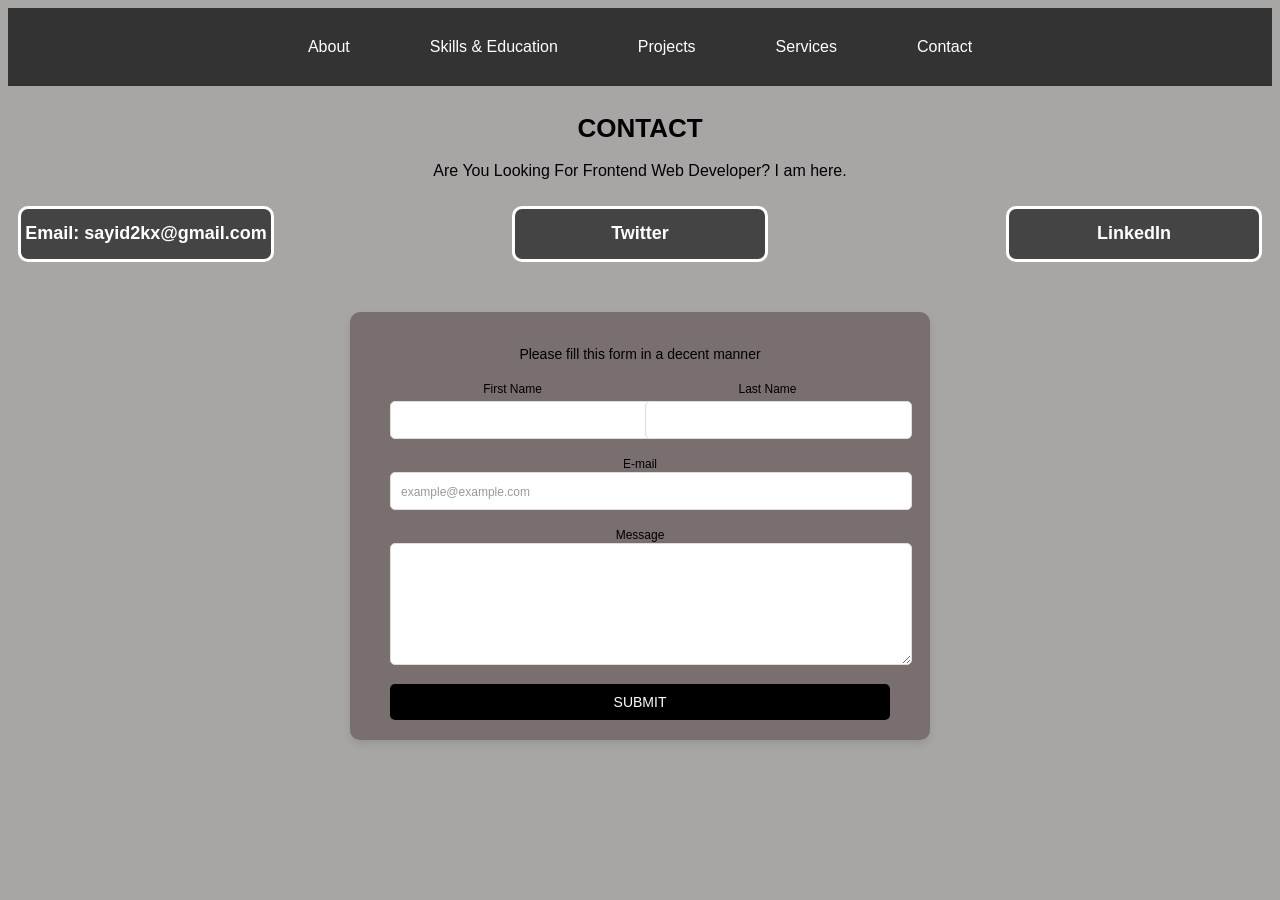
==== contact.html @ 0679b1d9 "Static Portfolio Site" ====
<!DOCTYPE html>
<html lang="en">
  <head>
    <meta charset="UTF-8" />
    <meta name="viewport" content="width=device-width, initial-scale=1.0" />
    <link rel="stylesheet" href="style.css" />
    <title>Contact - Sayid Portfolio</title>
  </head>
  <body>
    <header>
      <ul class="nav">
        <li><a href="index.html">About</a></li>
        <li><a href="skills.html">Skills & Education</a></li>
        <li><a href="projects.html">Projects</a></li>
        <li><a href="services.html">Services</a></li>
        <li><a href="contact.html">Contact</a></li>
      </ul>
    </header>
    <div class="contact-section">
      <h1>CONTACT</h1>
      <p>Are You Looking For Frontend Web Developer? I am here.</p>
      <div class="contact-list">
        <div class="email-name">
          <a href="mailto:sayid2kx@gmail.com">Email: sayid2kx@gmail.com</a>
        </div>
        <div class="twitter-name">
          <a href="http://www.x.com/sayid2kx">Twitter</a>
        </div>
        <div class="linkedin-name">
          <a href="http://www.linkedin.com/in/sayid2kx">LinkedIn</a>
        </div>
      </div>
      <div class="form-container">
        <p>Please fill this form in a decent manner</p>
        <form>
          <div class="name-field">
            <div>
              <label for="first-name">First Name</label>
              <input type="text" id="first-name" name="first-name" />
            </div>
            <div>
              <label for="last-name">Last Name</label>
              <input type="text" id="last-name" name="last-name" />
            </div>
          </div>
          <div class="email-field">
            <label for="email">E-mail</label>
            <input
              type="email"
              id="email"
              name="email"
              placeholder="example@example.com"
            />
          </div>
          <div class="message-field">
            <label for="message">Message</label>
            <textarea id="message" name="message"></textarea>
          </div>
          <button type="submit">SUBMIT</button>
        </form>
      </div>
    </div>
  </body>
</html>
---- style.css ----
body {
  font-family: Arial, sans-serif;
  background-color: #a8a5a5;
  color: black;
}
.nav {
  list-style: none;
  margin: 0;
  padding: 0;
  overflow: hidden;
  background-color: #333;
  display: flex;
  justify-content: center;
}

.nav a {
  display: block;
  color: white;
  text-align: center;
  padding: 30px 40px;
  text-decoration: none;
}

.nav a:hover {
  background-color: #ddd;
  color: black;
}

.about {
  position: relative;
  width: 1522px;
  height: 710px;
  background-color: #a8a5a5;
}

.about p {
  font-weight: bold;
}
.image-container img {
  position: absolute;
  background-repeat: no-repeat;
  top: 150px;
  left: 30px;
  width: 300px;
  height: 300px;
  border: 5px solid saddlebrown;
  border-radius: 20px;
}

.text-content {
  position: relative;
  top: 200px;
  left: 400px;
  color: black;
  font-weight: bolder;
  font-size: 38px;
}

.about p {
  position: absolute;
  top: 300px;
  left: 400px;
  font-size: 18px;
}

.resume-section {
  display: flex;
  justify-content: space-between;
}

.education,
.skills {
  flex: 1;
  padding: 60px;
}

.education h2,
.skills h2 {
  background-color: #f0ad4e;
  padding: 10px;
}

.education ul,
.skills ul {
  list-style-type: none;
  padding: 10px;
}

.education li {
  padding: 5px;
}

.year {
  font-weight: bold;
}

.skill-bar {
  position: relative;
  height: 32px;
  background-color: #555;
  margin-bottom: 10px;
}

.skill-progress {
  position: absolute;
  top: 0;
  left: 0;
  height: 100%;
  background-color: #f0ad4e;
}

.html .skill-progress {
  width: 95%;
}

.css .skill-progress {
  width: 95%;
}

.javascript .skill-progress {
  width: 90%;
}

.react .skill-progress {
  width: 85%;
}

.nodejs .skill-progress {
  width: 70%;
}

.expressjs .skill-progress {
  width: 90%;
}

.mongodb .skill-progress {
  width: 80%;
}
.figma .skill-progress {
  width: 85%;
}

.services-section {
  text-align: center;
  padding: 50px;
}
.services-header {
  margin-bottom: 40px;
  font-size: 40px;
}

.subheading {
  font-size: 24px;
}
.service-card {
  display: inline-block;
  background-color: #444;
  width: calc(33% - 40px);
  height: 300px;
  margin-right: 20px;
  box-sizing: border-box;
  padding: 20px;
  border-radius: 10px;
  box-shadow: 0px 0px 10px rgba(0, 0, 0, 0.5);
}
.service-card:last-child {
  margin-right: 0;
}

.service-title {
  font-size: 24px;
  color: white;
  font-weight: bold;
  margin-bottom: 15px;
}
.service-description {
  margin-bottom: 30px;
  line-height: 1.6;
  color: white;
  font-size: 18px;
}

.contact-section {
  text-align: center;
  padding: 10px;
}
.contact-section h1 {
  font-size: 26px;
}
.contact-section p {
  font-size: 16px;
}
.contact-list {
  display: flex;
  justify-content: space-between;
}
.contact-list a {
  text-decoration: none;
  color: white;
  background-color: rgb(68, 68, 68);
  font-size: 18px;
  font-weight: bold;
  display: flex;
  align-items: center;
  justify-content: center;
  width: 250px;
  height: 50px;
  border: 3px solid white;
  border-radius: 10px;
  margin-top: 10px;
}

.container {
  max-width: 800px;
  margin: 0 auto;
  padding: 20px;
}
.project {
  color: white;
  background-color: rgb(68, 68, 68);
  border: 1px solid #ddd;
  padding: 20px;
  margin-bottom: 20px;
}
.project h2 {
  font-size: 24px;
  margin-bottom: 10px;
}
.project p {
  font-size: 16px;
  line-height: 1.5;
}

.form-container {
  background-color: rgb(121, 111, 111);
  padding: 20px 40px;
  border-radius: 10px;
  box-shadow: 0 4px 8px rgba(0, 0, 0, 0.1);
  width: 500px;
  margin: 50px auto;
}

.form-container p {
  font-size: 14px;
  color: black;
  margin-bottom: 20px;
}

form {
  display: flex;
  flex-direction: column;
  gap: 15px;
}

.name-field {
  display: flex;
  gap: 10px;
}

.name-field div {
  flex: 1;
  display: flex;
  flex-direction: column;
}

label {
  font-size: 12px;
  color: black;
  margin-bottom: 5px;
}

input[type="text"],
input[type="email"],
textarea {
  padding: 10px;
  border: 1px solid #ddd;
  border-radius: 5px;
  font-size: 14px;
  width: 100%;
}

input[type="email"]::placeholder {
  font-size: 12px;
  color: #999;
}

textarea {
  resize: vertical;
  height: 100px;
}

button {
  padding: 10px;
  background-color: #000;
  color: #fff;
  border: none;
  border-radius: 5px;
  font-size: 14px;
  cursor: pointer;
}

button:hover {
  background-color: #333;
}
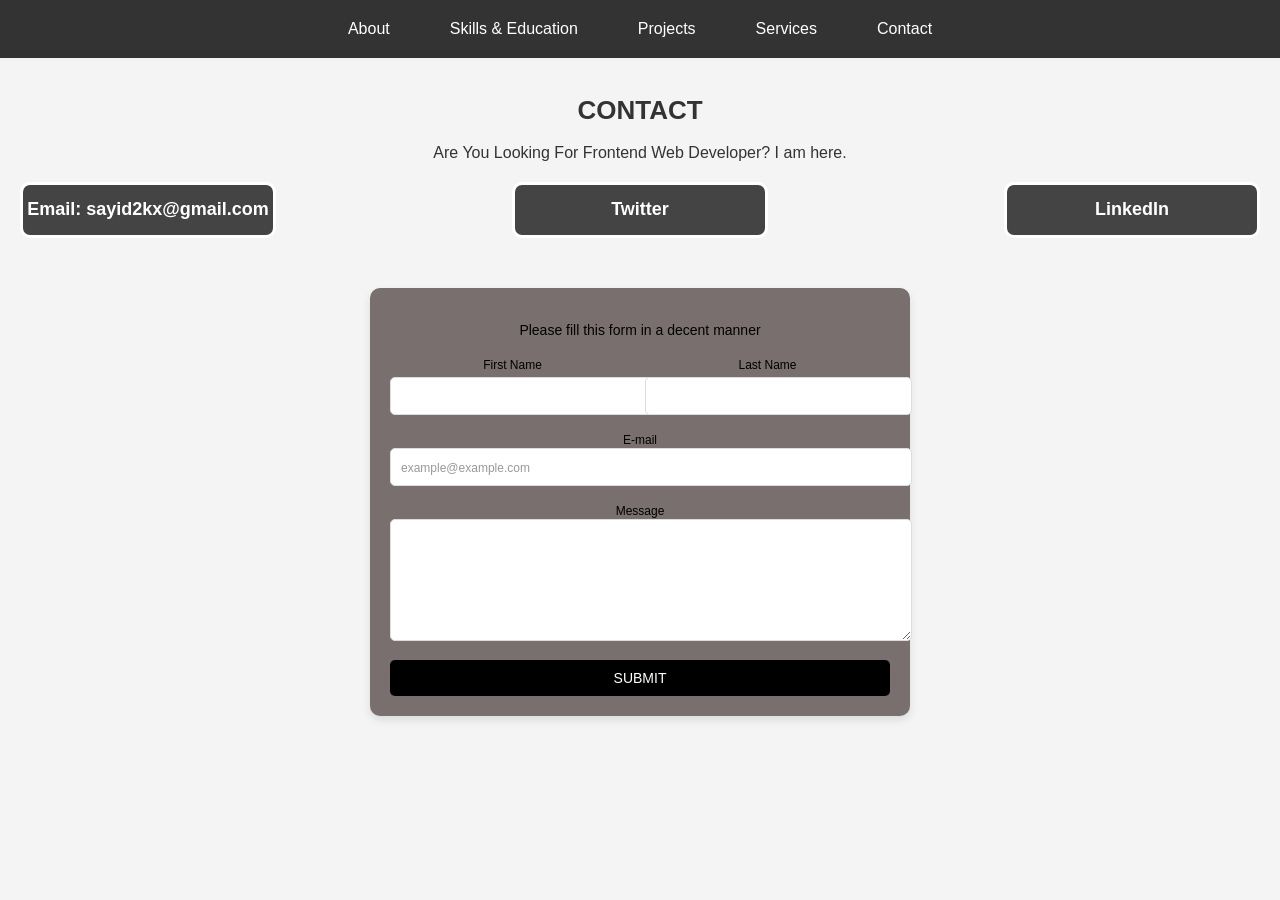
==== commit 23a44951: "Improved responsiveness" ====
--- a/contact.html
+++ b/contact.html
@@ -8,13 +8,15 @@
   </head>
   <body>
     <header>
-      <ul class="nav">
-        <li><a href="index.html">About</a></li>
-        <li><a href="skills.html">Skills & Education</a></li>
-        <li><a href="projects.html">Projects</a></li>
-        <li><a href="services.html">Services</a></li>
-        <li><a href="contact.html">Contact</a></li>
-      </ul>
+      <nav>
+        <ul class="nav">
+          <li><a href="index.html">About</a></li>
+          <li><a href="skills.html">Skills & Education</a></li>
+          <li><a href="projects.html">Projects</a></li>
+          <li><a href="services.html">Services</a></li>
+          <li><a href="contact.html">Contact</a></li>
+        </ul>
+      </nav>
     </header>
     <div class="contact-section">
       <h1>CONTACT</h1>
--- a/style.css
+++ b/style.css
@@ -1,14 +1,22 @@
+/* General Styles */
 body {
-  font-family: Arial, sans-serif;
-  background-color: #a8a5a5;
-  color: black;
-}
+  font-family: "Arial", sans-serif;
+  background-color: #f4f4f4;
+  color: #333;
+  margin: 0;
+  padding: 0;
+}
+
+/* Navigation Styles */
+nav {
+  background-color: #333;
+  text-align: center;
+}
+
 .nav {
   list-style: none;
   margin: 0;
   padding: 0;
-  overflow: hidden;
-  background-color: #333;
   display: flex;
   justify-content: center;
 }
@@ -17,77 +25,109 @@
   display: block;
   color: white;
   text-align: center;
-  padding: 30px 40px;
+  padding: 20px 30px;
   text-decoration: none;
+  transition: background-color 0.3s;
 }
 
 .nav a:hover {
-  background-color: #ddd;
-  color: black;
-}
-
+  background-color: #555;
+}
+
+@media (max-width: 768px) {
+  .nav {
+    flex-direction: column;
+  }
+}
+
+/* About Section Styles */
 .about {
-  position: relative;
-  width: 1522px;
-  height: 710px;
-  background-color: #a8a5a5;
-}
-
-.about p {
-  font-weight: bold;
-}
+  display: flex;
+  flex-wrap: wrap;
+  justify-content: center;
+  align-items: center;
+  padding: 20px;
+  background-color: #fff;
+  margin: 20px;
+  box-shadow: 0 0 10px rgba(0, 0, 0, 0.1);
+}
+
+.image-container {
+  flex: 1 1 300px;
+  margin: 20px;
+}
+
 .image-container img {
-  position: absolute;
-  background-repeat: no-repeat;
-  top: 150px;
-  left: 30px;
-  width: 300px;
-  height: 300px;
-  border: 5px solid saddlebrown;
+  width: 100%;
+  height: auto;
+  border: 5px solid #8b4513;
   border-radius: 20px;
 }
 
 .text-content {
-  position: relative;
-  top: 200px;
-  left: 400px;
-  color: black;
-  font-weight: bolder;
-  font-size: 38px;
-}
-
-.about p {
-  position: absolute;
-  top: 300px;
-  left: 400px;
-  font-size: 18px;
-}
-
+  flex: 2 1 400px;
+  padding: 20px;
+  text-align: center;
+}
+
+.text-content h1 {
+  font-size: 2em;
+  margin-bottom: 10px;
+}
+
+.text-content p {
+  font-size: 1em;
+  color: #666;
+}
+
+@media (max-width: 768px) {
+  .about {
+    flex-direction: column;
+  }
+
+  .text-content h1 {
+    font-size: 1.5em;
+  }
+}
+
+/* Resume Section Styles */
 .resume-section {
   display: flex;
+  flex-wrap: wrap;
   justify-content: space-between;
+  align-items: center;
+  padding: 20px;
+  margin: auto;
+  width: 80%;
+  min-height: 500px;
 }
 
 .education,
 .skills {
-  flex: 1;
-  padding: 60px;
+  flex: 1 1 45%;
+  padding: 20px;
+  background-color: #fff;
+  margin: 10px;
+  box-shadow: 0 0 10px rgba(0, 0, 0, 0.1);
+  min-height: 400px;
 }
 
 .education h2,
 .skills h2 {
   background-color: #f0ad4e;
   padding: 10px;
+  margin: 10px;
+  color: white;
 }
 
 .education ul,
 .skills ul {
   list-style-type: none;
-  padding: 10px;
+  padding: 0;
 }
 
 .education li {
-  padding: 5px;
+  padding: 5px 0;
 }
 
 .year {
@@ -96,9 +136,10 @@
 
 .skill-bar {
   position: relative;
-  height: 32px;
+  height: 30px;
   background-color: #555;
   margin-bottom: 10px;
+  border-radius: 5px;
 }
 
 .skill-progress {
@@ -107,6 +148,11 @@
   left: 0;
   height: 100%;
   background-color: #f0ad4e;
+  border-radius: 5px;
+  display: flex;
+  align-items: center;
+  padding-left: 10px;
+  color: white;
 }
 
 .html .skill-progress {
@@ -136,14 +182,29 @@
 .mongodb .skill-progress {
   width: 80%;
 }
+
 .figma .skill-progress {
   width: 85%;
 }
 
+@media (max-width: 768px) {
+  .resume-section {
+    flex-direction: column;
+    width: 90%;
+  }
+
+  .education,
+  .skills {
+    flex: 1 1 100%;
+  }
+}
+
+/* Services Section Styles */
 .services-section {
   text-align: center;
   padding: 50px;
 }
+
 .services-header {
   margin-bottom: 40px;
   font-size: 40px;
@@ -152,6 +213,7 @@
 .subheading {
   font-size: 24px;
 }
+
 .service-card {
   display: inline-block;
   background-color: #444;
@@ -162,7 +224,9 @@
   padding: 20px;
   border-radius: 10px;
   box-shadow: 0px 0px 10px rgba(0, 0, 0, 0.5);
-}
+  vertical-align: top;
+}
+
 .service-card:last-child {
   margin-right: 0;
 }
@@ -173,6 +237,7 @@
   font-weight: bold;
   margin-bottom: 15px;
 }
+
 .service-description {
   margin-bottom: 30px;
   line-height: 1.6;
@@ -180,20 +245,80 @@
   font-size: 18px;
 }
 
+/* Responsive Styles */
+@media (max-width: 768px) {
+  .services-section {
+    padding: 30px;
+  }
+
+  .services-header {
+    font-size: 32px;
+  }
+
+  .subheading {
+    font-size: 20px;
+  }
+
+  .service-card {
+    width: 100%;
+    margin-right: 0;
+    margin-bottom: 20px;
+    height: auto;
+  }
+
+  .service-title {
+    font-size: 20px;
+  }
+
+  .service-description {
+    font-size: 16px;
+  }
+}
+
+@media (max-width: 480px) {
+  .services-section {
+    padding: 20px;
+  }
+
+  .services-header {
+    font-size: 28px;
+  }
+
+  .subheading {
+    font-size: 18px;
+  }
+
+  .service-title {
+    font-size: 18px;
+  }
+
+  .service-description {
+    font-size: 14px;
+  }
+}
+
+/* Contact Section Styles */
 .contact-section {
   text-align: center;
-  padding: 10px;
-}
+  padding: 20px;
+}
+
 .contact-section h1 {
   font-size: 26px;
 }
+
 .contact-section p {
   font-size: 16px;
 }
+
 .contact-list {
   display: flex;
   justify-content: space-between;
-}
+  flex-wrap: wrap;
+  gap: 10px;
+  margin-top: 20px;
+}
+
 .contact-list a {
   text-decoration: none;
   color: white;
@@ -207,36 +332,23 @@
   height: 50px;
   border: 3px solid white;
   border-radius: 10px;
-  margin-top: 10px;
-}
-
-.container {
-  max-width: 800px;
-  margin: 0 auto;
-  padding: 20px;
-}
-.project {
-  color: white;
-  background-color: rgb(68, 68, 68);
-  border: 1px solid #ddd;
-  padding: 20px;
-  margin-bottom: 20px;
-}
-.project h2 {
-  font-size: 24px;
-  margin-bottom: 10px;
-}
-.project p {
-  font-size: 16px;
-  line-height: 1.5;
+  flex-grow: 1;
+}
+
+@media (max-width: 768px) {
+  .contact-list {
+    flex-direction: column;
+    align-items: center;
+  }
 }
 
 .form-container {
   background-color: rgb(121, 111, 111);
-  padding: 20px 40px;
+  padding: 20px;
   border-radius: 10px;
   box-shadow: 0 4px 8px rgba(0, 0, 0, 0.1);
-  width: 500px;
+  width: 100%;
+  max-width: 500px;
   margin: 50px auto;
 }
 
@@ -255,12 +367,14 @@
 .name-field {
   display: flex;
   gap: 10px;
+  flex-wrap: wrap;
 }
 
 .name-field div {
   flex: 1;
   display: flex;
   flex-direction: column;
+  min-width: 200px;
 }
 
 label {
@@ -302,3 +416,89 @@
 button:hover {
   background-color: #333;
 }
+
+@media (max-width: 768px) {
+  .form-container {
+    width: 90%;
+    padding: 20px;
+  }
+
+  .name-field {
+    flex-direction: column;
+  }
+}
+
+/* Projects Section Styles */
+.container {
+  max-width: 800px;
+  margin: 0 auto;
+  padding: 20px;
+}
+
+.container h1 {
+  font-size: 36px;
+  margin-bottom: 20px;
+  color: rgb(12, 11, 11);
+  text-align: center;
+}
+
+.project {
+  background-color: #221f1f;
+  border: 1px solid #ddd;
+  padding: 20px;
+  margin-bottom: 20px;
+  border-radius: 8px;
+  box-shadow: 0 4px 8px rgba(0, 0, 0, 0.1);
+  transition: transform 0.3s ease;
+}
+
+.project:hover {
+  transform: translateY(-5px);
+}
+
+.project h2 {
+  font-size: 24px;
+  margin-bottom: 10px;
+  color: #fefcfc;
+}
+
+.project p {
+  font-size: 16px;
+  line-height: 1.6;
+  color: #ece9e9;
+}
+
+/* Responsive Styles */
+@media (max-width: 768px) {
+  .container {
+    padding: 10px;
+  }
+
+  .container h1 {
+    font-size: 28px;
+  }
+
+  .project h2 {
+    font-size: 20px;
+  }
+
+  .project p {
+    font-size: 14px;
+  }
+}
+
+@media (max-width: 480px) {
+  .container h1 {
+    font-size: 24px;
+  }
+
+  .project h2 {
+    font-size: 18px;
+  }
+
+  .project p {
+    font-size: 12px;
+  }
+}
+
+/* Form Styles */
